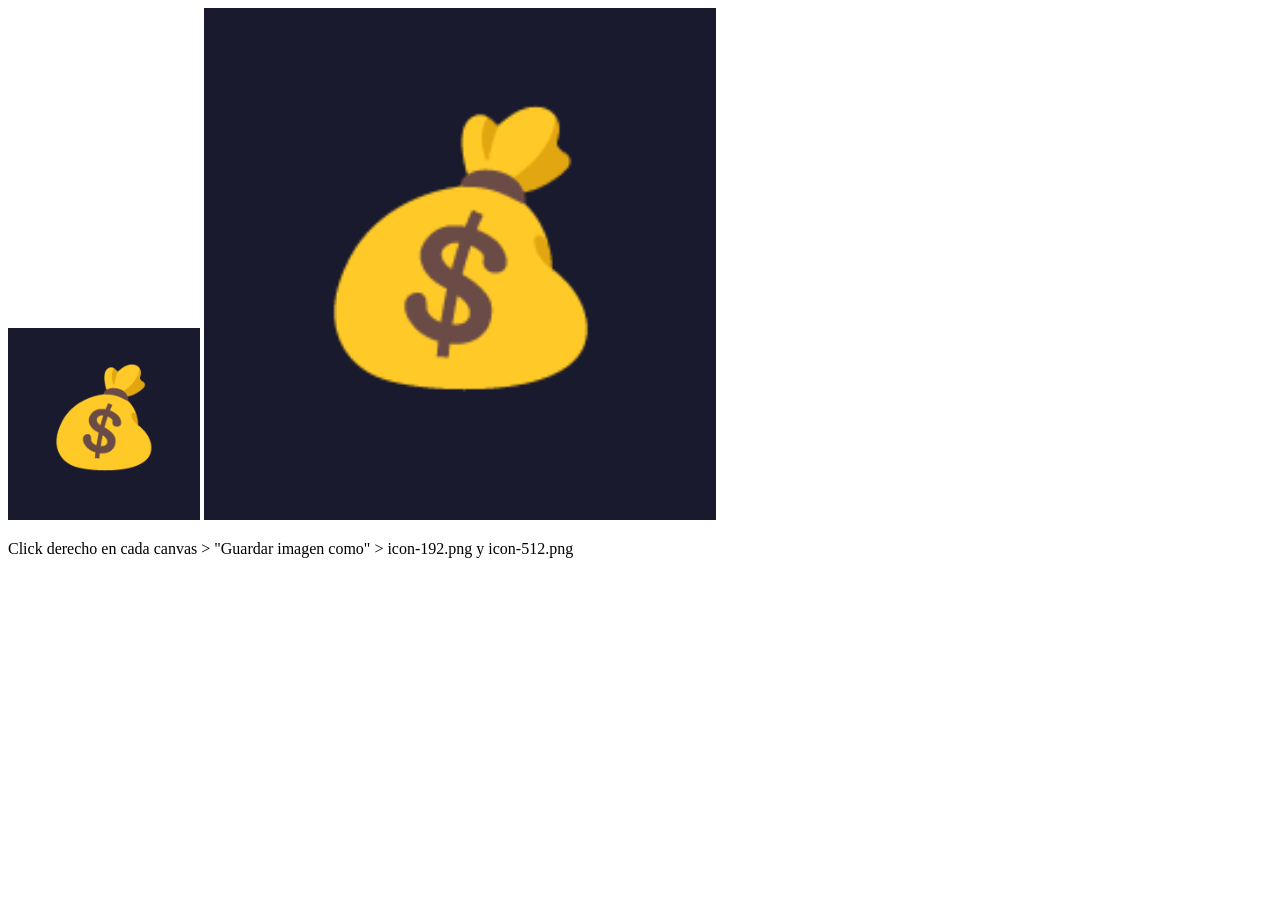
==== generar-iconos.html @ de92c40a "app de gastos" ====
<!DOCTYPE html>
<html>
<head>
    <meta charset="UTF-8">
    <title>Generar Iconos</title>
</head>
<body>
    <canvas id="c192" width="192" height="192"></canvas>
    <canvas id="c512" width="512" height="512"></canvas>
    <script>
        function draw(canvas, size) {
            const ctx = canvas.getContext('2d');
            ctx.fillStyle = '#1a1a2e';
            ctx.fillRect(0, 0, size, size);
            ctx.fillStyle = '#00d9ff';
            ctx.font = size * 0.5 + 'px Arial';
            ctx.textAlign = 'center';
            ctx.textBaseline = 'middle';
            ctx.fillText('💰', size/2, size/2);
        }
        draw(document.getElementById('c192'), 192);
        draw(document.getElementById('c512'), 512);
    </script>
    <p>Click derecho en cada canvas > "Guardar imagen como" > icon-192.png y icon-512.png</p>
</body>
</html>
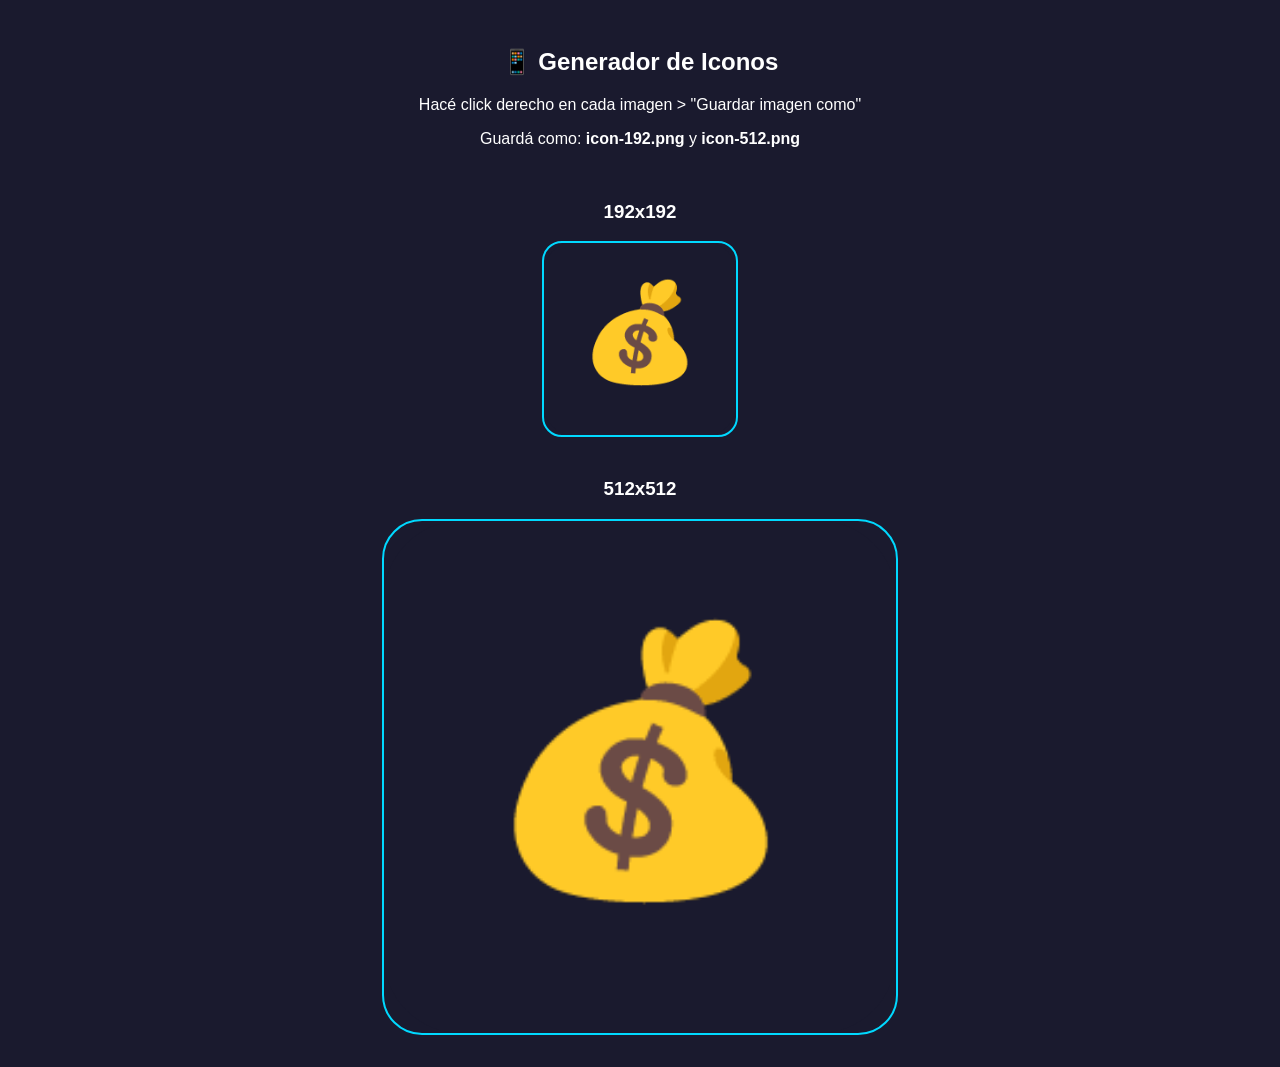
==== commit 3ad8622a: "agregue iconos" ====
--- a/generar-iconos.html
+++ b/generar-iconos.html
@@ -2,18 +2,27 @@
 <html>
 <head>
     <meta charset="UTF-8">
-    <title>Generar Iconos</title>
+    <title>Generar Iconos PWA</title>
 </head>
-<body>
-    <canvas id="c192" width="192" height="192"></canvas>
-    <canvas id="c512" width="512" height="512"></canvas>
+<body style="background:#1a1a2e;color:#fff;text-align:center;padding:20px;font-family:sans-serif">
+    <h2>📱 Generador de Iconos</h2>
+    <p>Hacé click derecho en cada imagen > "Guardar imagen como"</p>
+    <p>Guardá como: <b>icon-192.png</b> y <b>icon-512.png</b></p>
+    <br>
+    <h3>192x192</h3>
+    <canvas id="c192" width="192" height="192" style="border:2px solid #00d9ff;border-radius:20px"></canvas>
+    <br><br>
+    <h3>512x512</h3>
+    <canvas id="c512" width="512" height="512" style="border:2px solid #00d9ff;border-radius:40px"></canvas>
     <script>
         function draw(canvas, size) {
             const ctx = canvas.getContext('2d');
             ctx.fillStyle = '#1a1a2e';
-            ctx.fillRect(0, 0, size, size);
+            ctx.beginPath();
+            ctx.roundRect(0, 0, size, size, size * 0.15);
+            ctx.fill();
             ctx.fillStyle = '#00d9ff';
-            ctx.font = size * 0.5 + 'px Arial';
+            ctx.font = `bold ${size * 0.5}px sans-serif`;
             ctx.textAlign = 'center';
             ctx.textBaseline = 'middle';
             ctx.fillText('💰', size/2, size/2);
@@ -21,6 +30,5 @@
         draw(document.getElementById('c192'), 192);
         draw(document.getElementById('c512'), 512);
     </script>
-    <p>Click derecho en cada canvas > "Guardar imagen como" > icon-192.png y icon-512.png</p>
 </body>
 </html>
